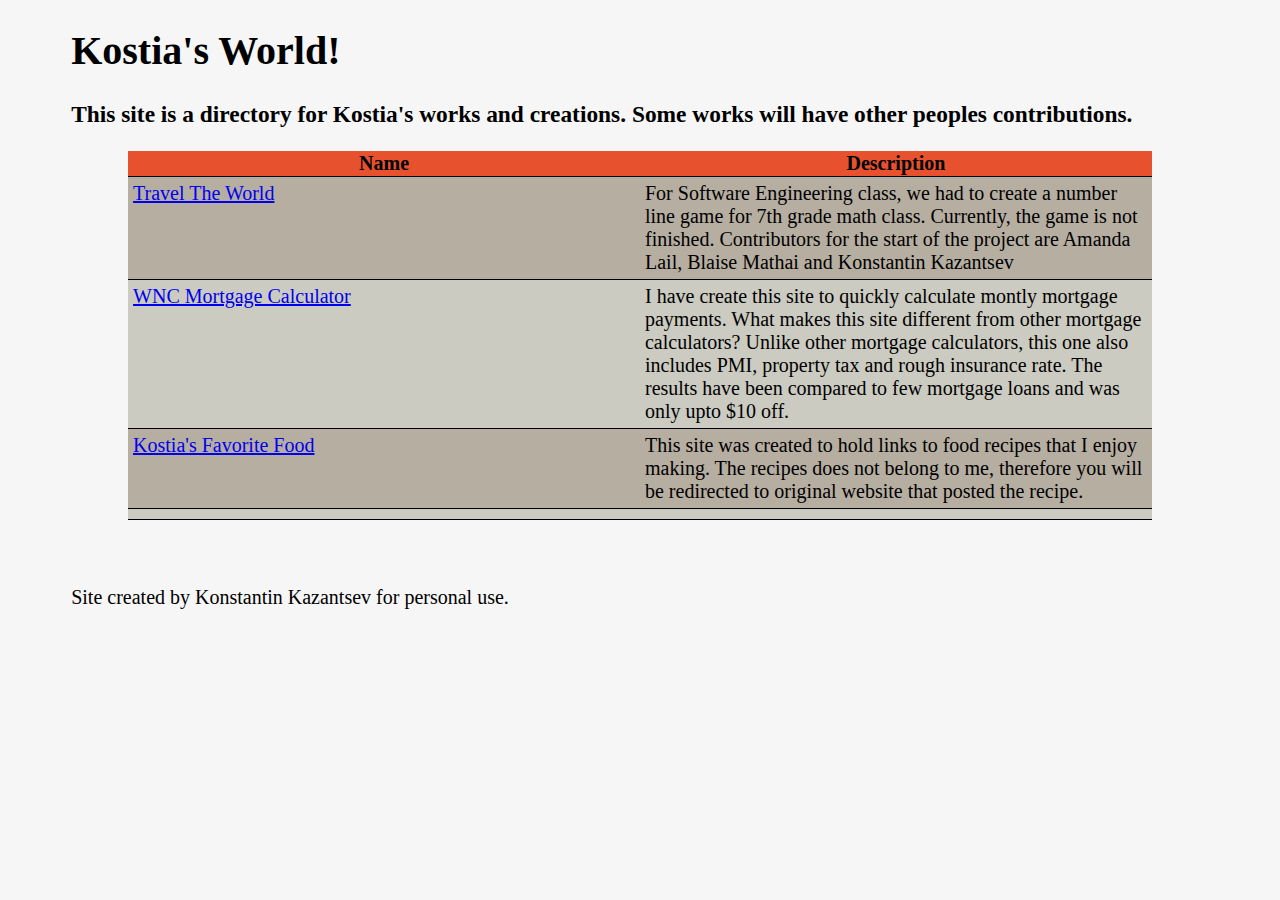
==== index.html @ aabf0085 "added the href to fav food" ====
<!doctype html>
<html>
    <head>
        <title>Kostia's World</title>
        <link rel="stylesheet" href="myCSS.css">
    </head>
    <body>
        
        <header>
            <h1>Kostia's World!</h1>
        </header>
        <div id="content">
            <h3>This site is a directory for Kostia's works and creations. Some works will have other peoples contributions.</h3>

            <table>
                <tr>
                    <th>Name</th>
                    <th>Description</th>
                </tr>
                <tr>
                    <td><a target="_blank" href="http://kkazants.github.io/TravelTheWorld/">Travel The World</a></td>
                    <td>For Software Engineering class, we had to create a number line game for 7th grade math class. Currently, the game is not finished. Contributors for the start of the project are Amanda Lail, Blaise Mathai and Konstantin Kazantsev</td>
                </tr>
                <tr>
                    <td><a target="_blank" href="http://kkazants.github.io/ncmortgagecalc/">WNC Mortgage Calculator</a></td>
                    <td>I have create this site to quickly calculate montly mortgage payments. What makes this site different from other mortgage calculators? Unlike other mortgage calculators, this one also includes PMI, property tax and rough insurance rate. The results have been compared to few mortgage loans and was only upto $10 off.</td>
                </tr>
                <tr>
                    <td><a target-"_blank" href="https://kkazants.github.io/KostiasFavFood/">Kostia's Favorite Food</a></td>
                    <td>This site was created to hold links to food recipes that I enjoy making. The recipes does not belong to me, therefore you will be redirected to original website that posted the recipe.</td>
                </tr>
                <tr>
                    <td><a target-"_blank" href=""></a></td>
                    <td></td>
                </tr>
            </table>
        </div>
        <br><br>
        
        <main>
        </main>
        
        <footer>
        <p>Site created by Konstantin Kazantsev for personal use.</p>
        </footer>
        
    </body>
</html>
---- myCSS.css ----
html {
    background: #F6F6F6;
    font-family: "Lucida Console", serif;
    font-size: 125%;
}

header {
    margin-left: 5%;
    margin-right: 5%;
}

#content {
    margin-left: 5%;
    margin-right: 5%;
}

footer {
    margin-left: 5%;
    margin-right: 5%;
}

table {
    border-collapse: collapse;
    table-layout: fixed;
    width: 90%;
    margin-left: auto;
    margin-right: auto;
}

tr {
    border-bottom: 1px solid #000;
    width: 100%;
}

tr:nth-child(odd) {
    background-color: #CBCBC1;
}

tr:nth-child(even) {
    background-color: #B6AEA1;
}

tr:first-child {
    background-color: #E7512D;
}

td {
    width: 10%;
    vertical-align: text-top;
    border-spacing: 10px;
    padding: 5px;
	word-wrap: break-word;
}

td:nth-child(6) {
    width: 50%;
}
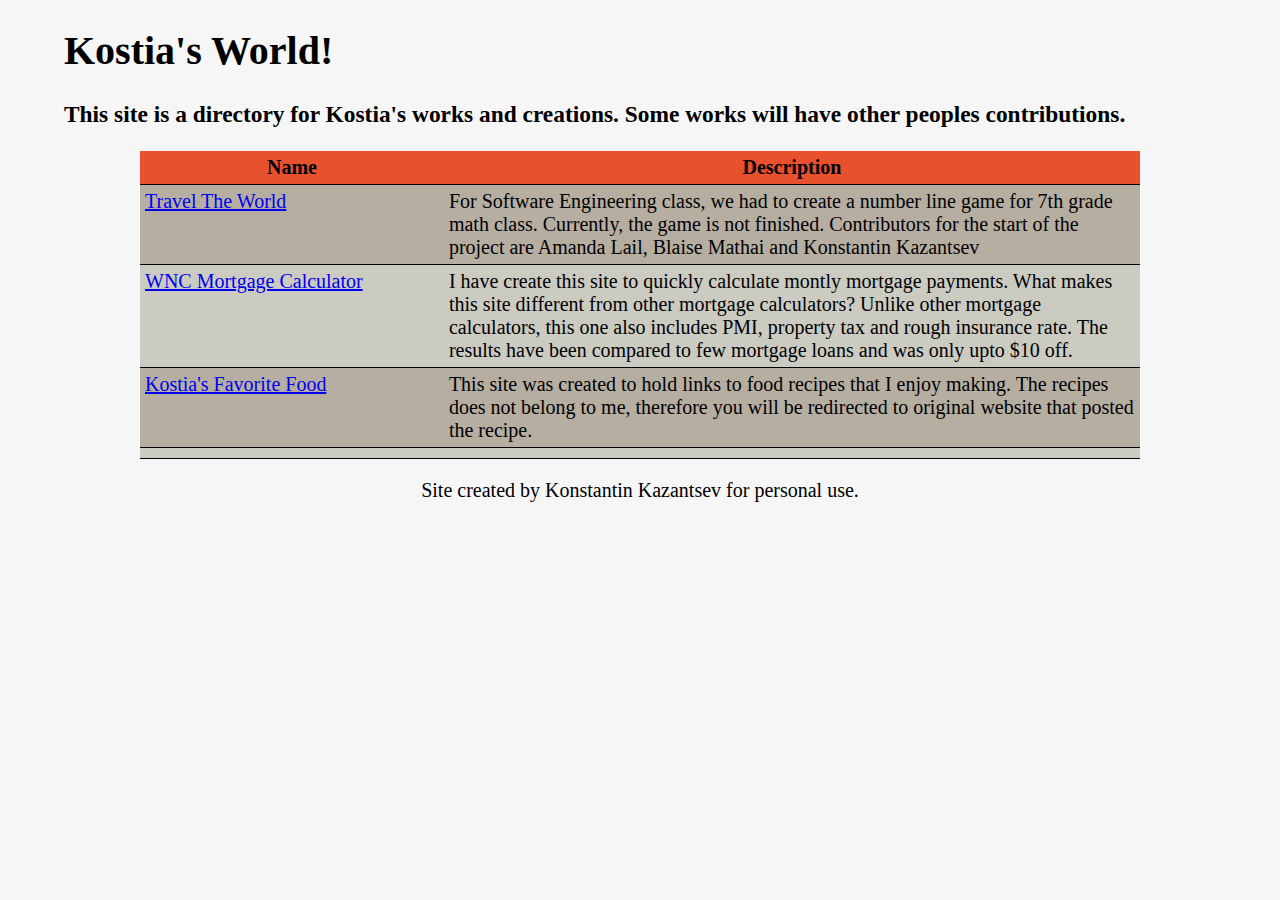
==== commit c2229f14: "adjusted css file and delete unneeded lines in index.html" ====
--- a/index.html
+++ b/index.html
@@ -35,11 +35,7 @@
                 </tr>
             </table>
         </div>
-        <br><br>
-        
-        <main>
-        </main>
-        
+
         <footer>
         <p>Site created by Konstantin Kazantsev for personal use.</p>
         </footer>
--- a/myCSS.css
+++ b/myCSS.css
@@ -4,17 +4,19 @@
     font-size: 125%;
 }
 
-header {
+
+body {
     margin-left: 5%;
     margin-right: 5%;
 }
 
 #content {
-    margin-left: 5%;
-    margin-right: 5%;
+    margin-left: auto;
+    margin-right: auto;
 }
 
 footer {
+    text-align: center;
     margin-left: 5%;
     margin-right: 5%;
 }
@@ -22,7 +24,7 @@
 table {
     border-collapse: collapse;
     table-layout: fixed;
-    width: 90%;
+    width: 1000px;
     margin-left: auto;
     margin-right: auto;
 }
@@ -44,14 +46,17 @@
     background-color: #E7512D;
 }
 
-td {
-    width: 10%;
+th, td {
     vertical-align: text-top;
     border-spacing: 10px;
     padding: 5px;
 	word-wrap: break-word;
 }
 
-td:nth-child(6) {
-    width: 50%;
+th:nth-child(1), td:nth-child(1) {
+    width: 30%;
 }
+
+th:nth-child(2), td:nth-child(2) {
+    width: 70%;
+}
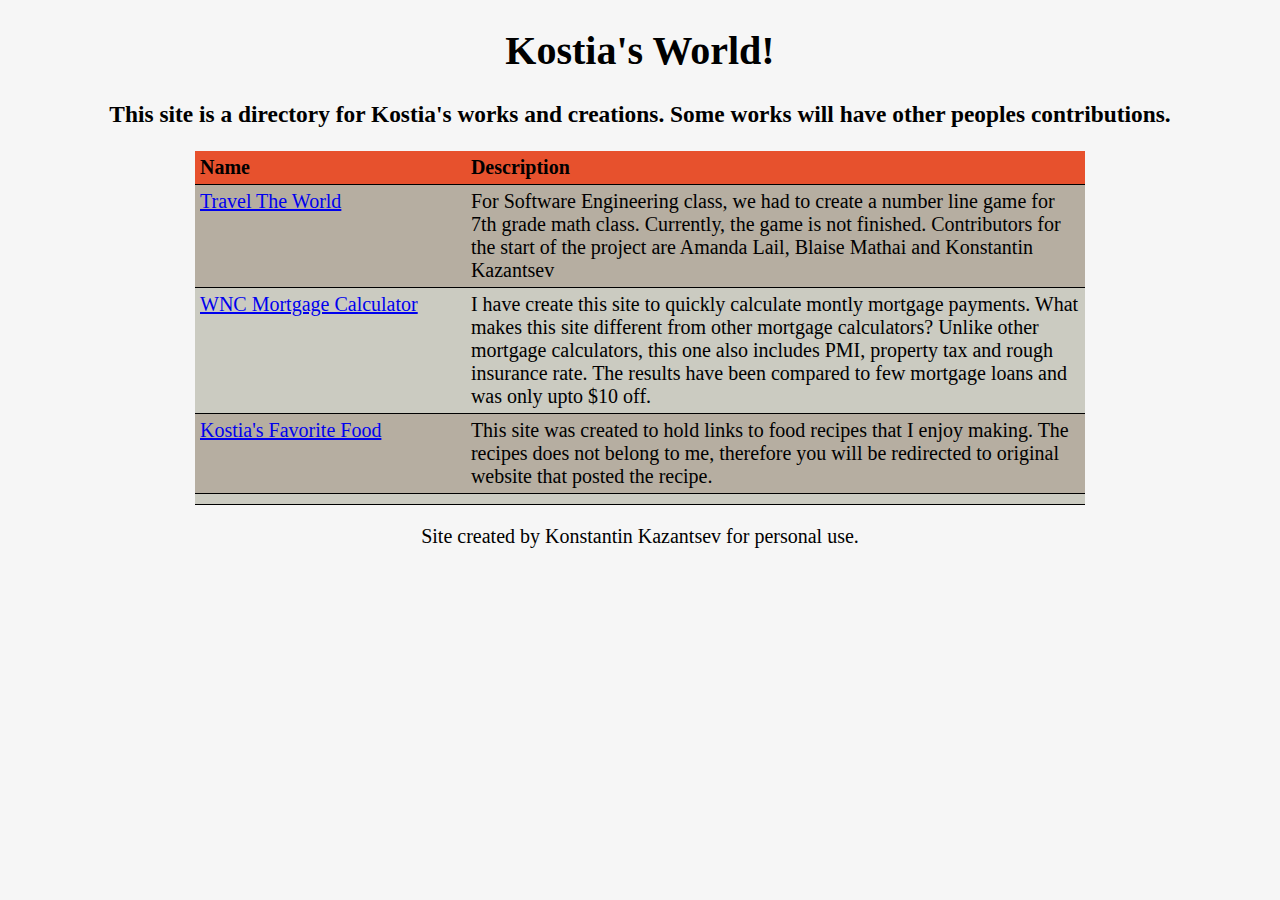
==== commit cdfeeaf8: "fixed last few things" ====
--- a/index.html
+++ b/index.html
@@ -26,7 +26,7 @@
                     <td>I have create this site to quickly calculate montly mortgage payments. What makes this site different from other mortgage calculators? Unlike other mortgage calculators, this one also includes PMI, property tax and rough insurance rate. The results have been compared to few mortgage loans and was only upto $10 off.</td>
                 </tr>
                 <tr>
-                    <td><a target-"_blank" href="https://kkazants.github.io/KostiasFavFood/">Kostia's Favorite Food</a></td>
+                    <td><a target="_blank" href="https://kkazants.github.io/KostiasFavFood/">Kostia's Favorite Food</a></td>
                     <td>This site was created to hold links to food recipes that I enjoy making. The recipes does not belong to me, therefore you will be redirected to original website that posted the recipe.</td>
                 </tr>
                 <tr>
--- a/myCSS.css
+++ b/myCSS.css
@@ -6,6 +6,7 @@
 
 
 body {
+    text-align: center;
     margin-left: 5%;
     margin-right: 5%;
 }
@@ -22,9 +23,10 @@
 }
 
 table {
+    text-align: left;
     border-collapse: collapse;
     table-layout: fixed;
-    width: 1000px;
+    width: 890px;
     margin-left: auto;
     margin-right: auto;
 }
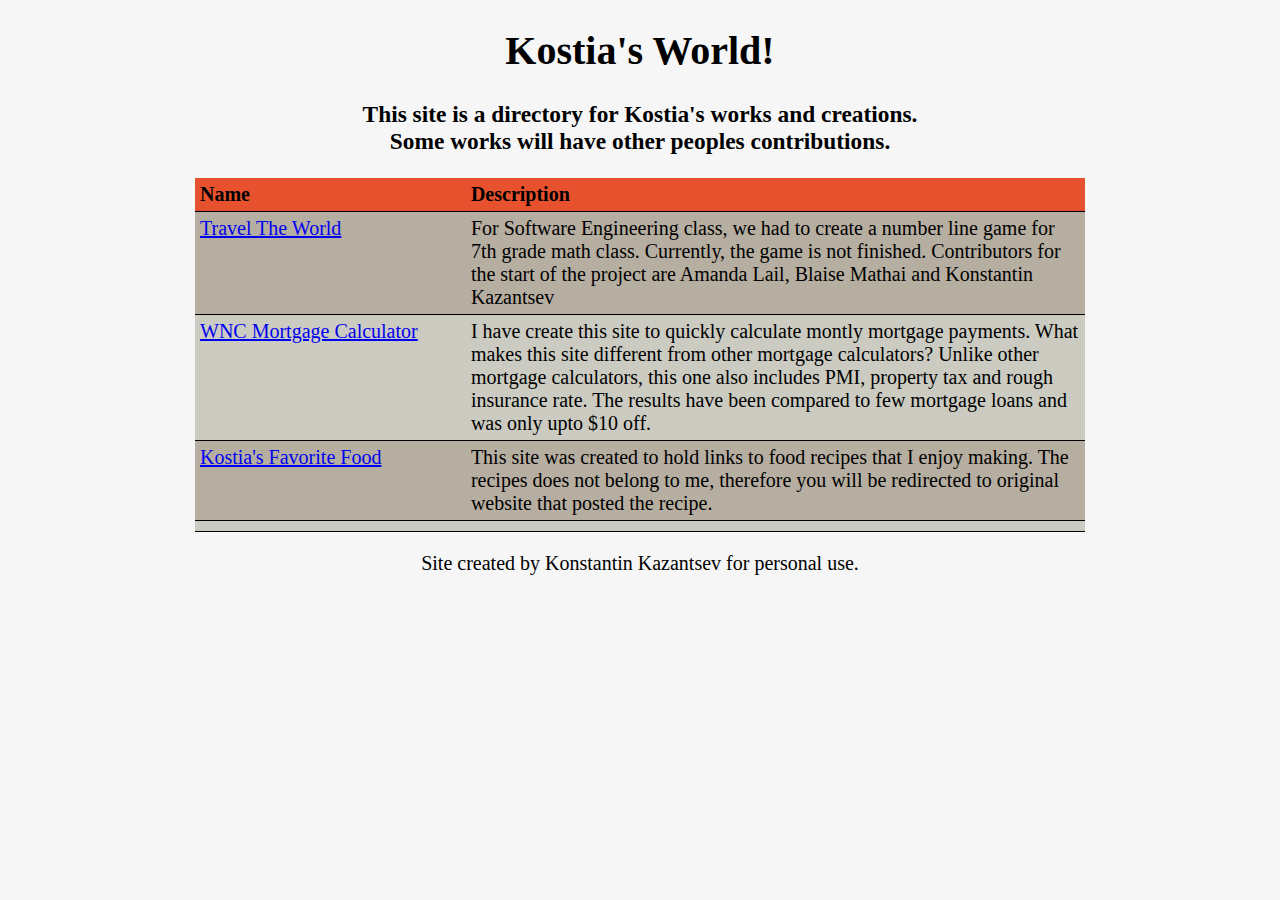
==== commit c1012dda: "new line" ====
--- a/index.html
+++ b/index.html
@@ -10,7 +10,7 @@
             <h1>Kostia's World!</h1>
         </header>
         <div id="content">
-            <h3>This site is a directory for Kostia's works and creations. Some works will have other peoples contributions.</h3>
+            <h3>This site is a directory for Kostia's works and creations.</br> Some works will have other peoples contributions.</h3>
 
             <table>
                 <tr>
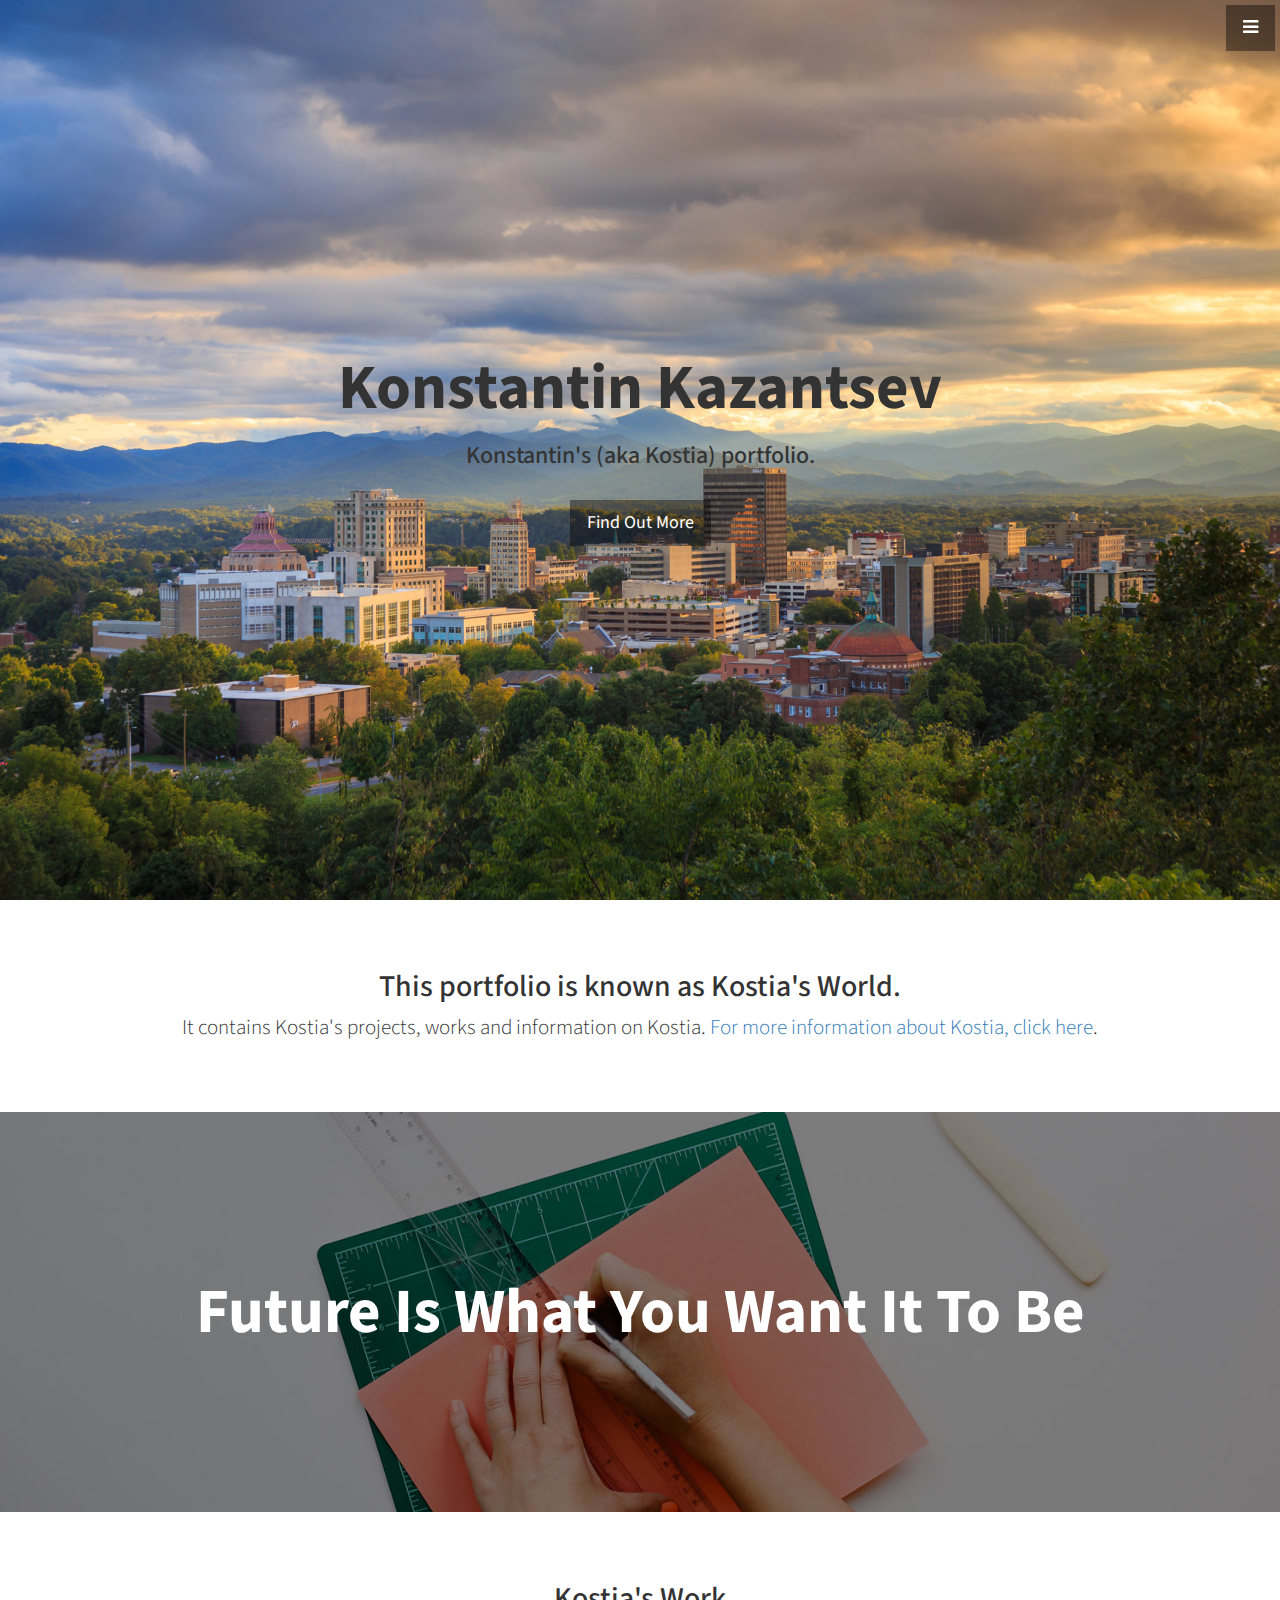
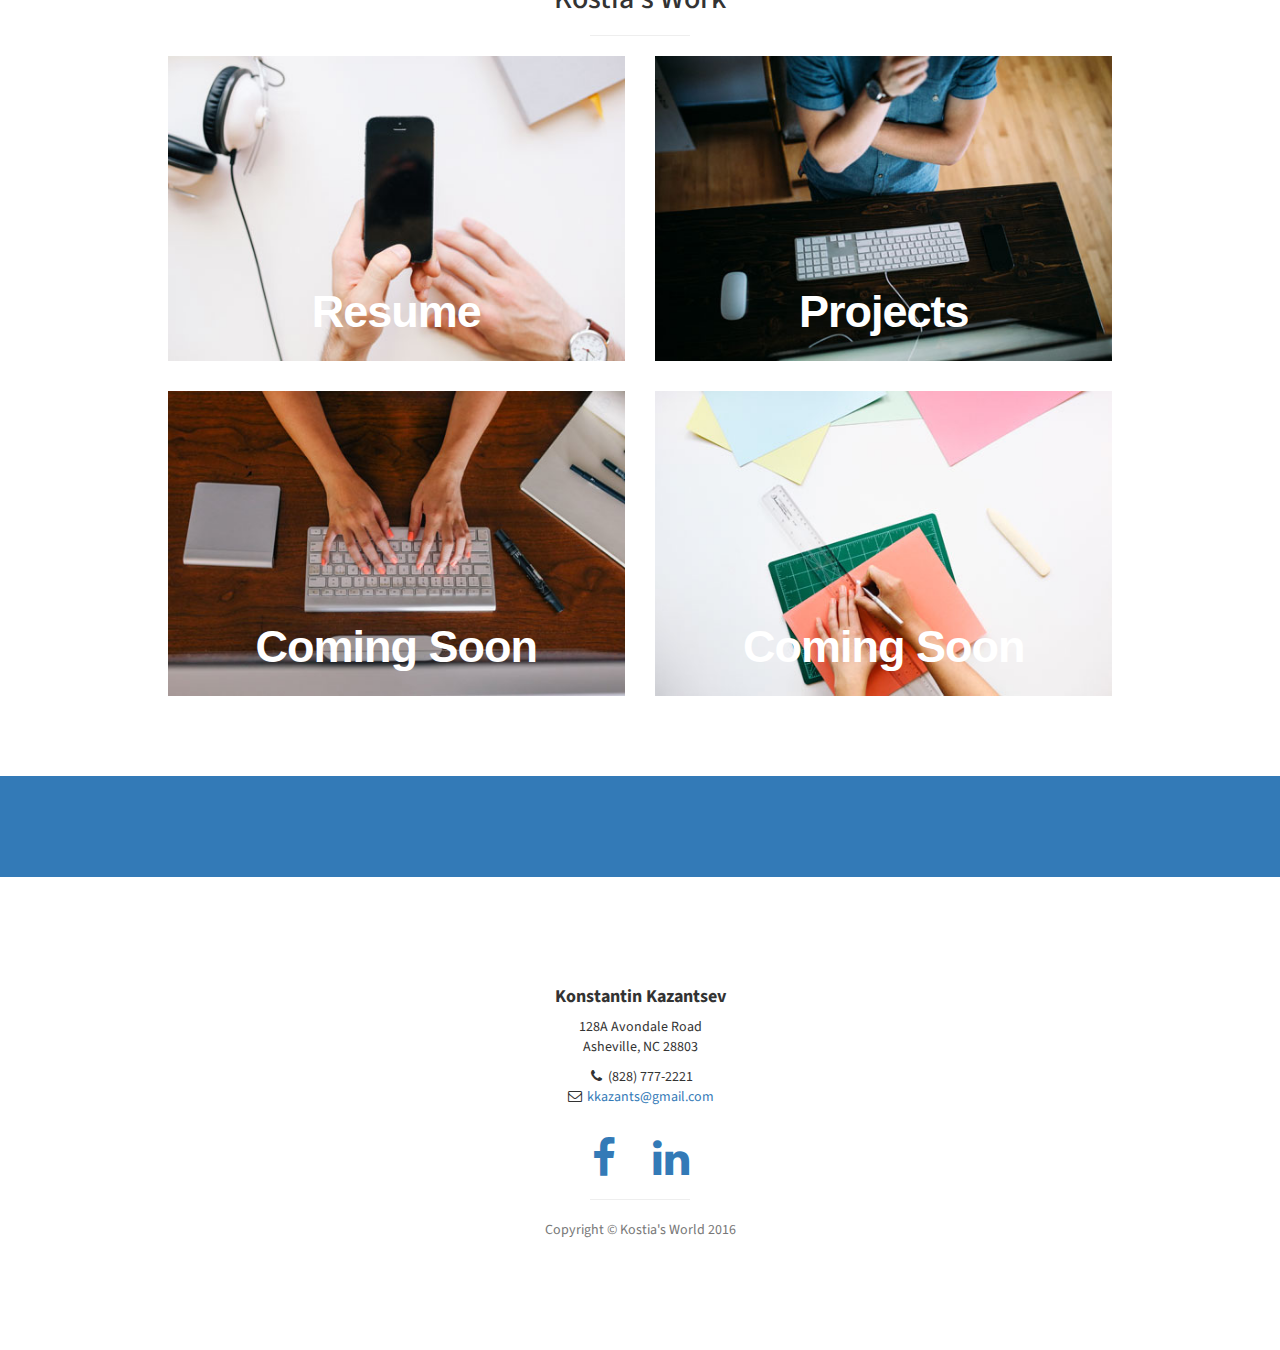
==== commit e7a68e7a: "new design" ====
--- a/index.html
+++ b/index.html
@@ -1,44 +1,382 @@
-<!doctype html>
-<html>
-    <head>
-        <title>Kostia's World</title>
-        <link rel="stylesheet" href="myCSS.css">
-    </head>
-    <body>
-        
-        <header>
-            <h1>Kostia's World!</h1>
-        </header>
-        <div id="content">
-            <h3>This site is a directory for Kostia's works and creations.</br> Some works will have other peoples contributions.</h3>
-
-            <table>
-                <tr>
-                    <th>Name</th>
-                    <th>Description</th>
-                </tr>
-                <tr>
-                    <td><a target="_blank" href="http://kkazants.github.io/TravelTheWorld/">Travel The World</a></td>
-                    <td>For Software Engineering class, we had to create a number line game for 7th grade math class. Currently, the game is not finished. Contributors for the start of the project are Amanda Lail, Blaise Mathai and Konstantin Kazantsev</td>
-                </tr>
-                <tr>
-                    <td><a target="_blank" href="http://kkazants.github.io/ncmortgagecalc/">WNC Mortgage Calculator</a></td>
-                    <td>I have create this site to quickly calculate montly mortgage payments. What makes this site different from other mortgage calculators? Unlike other mortgage calculators, this one also includes PMI, property tax and rough insurance rate. The results have been compared to few mortgage loans and was only upto $10 off.</td>
-                </tr>
-                <tr>
-                    <td><a target="_blank" href="https://kkazants.github.io/KostiasFavFood/">Kostia's Favorite Food</a></td>
-                    <td>This site was created to hold links to food recipes that I enjoy making. The recipes does not belong to me, therefore you will be redirected to original website that posted the recipe.</td>
-                </tr>
-                <tr>
-                    <td><a target-"_blank" href=""></a></td>
-                    <td></td>
-                </tr>
-            </table>
-        </div>
-
-        <footer>
-        <p>Site created by Konstantin Kazantsev for personal use.</p>
-        </footer>
-        
-    </body>
-</html>+<!DOCTYPE html>
+
+<!-- Starter code for home page got from: http://startbootstrap.com/template-overviews/stylish-portfolio/ 
+Code for Portfolio list recived from: http://startbootstrap.com/template-overviews/1-col-portfolio/ -->
+
+<html lang="en">
+
+<head>
+
+    <meta charset="utf-8">
+    <meta http-equiv="X-UA-Compatible" content="IE=edge">
+    <meta name="viewport" content="width=device-width, initial-scale=1">
+    <meta name="description" content="">
+    <meta name="author" content="">
+
+    <title>Kostia's World</title>
+
+    <!-- Bootstrap Core CSS -->
+    <link href="css/bootstrap.min.css" rel="stylesheet">
+
+    <!-- Custom CSS -->
+    <link href="css/stylish-portfolio.css" rel="stylesheet">
+
+    <!-- Custom Fonts -->
+    <link href="font-awesome/css/font-awesome.min.css" rel="stylesheet" type="text/css">
+    <link href="http://fonts.googleapis.com/css?family=Source+Sans+Pro:300,400,700,300italic,400italic,700italic" rel="stylesheet" type="text/css">
+
+    <!-- HTML5 Shim and Respond.js IE8 support of HTML5 elements and media queries -->
+    <!-- WARNING: Respond.js doesn't work if you view the page via file:// -->
+    <!--[if lt IE 9]>
+        <script src="https://oss.maxcdn.com/libs/html5shiv/3.7.0/html5shiv.js"></script>
+        <script src="https://oss.maxcdn.com/libs/respond.js/1.4.2/respond.min.js"></script>
+    <![endif]-->
+
+</head>
+
+<body>
+
+    <!-- Navigation -->
+    <a id="menu-toggle" href="#" class="btn btn-dark btn-lg toggle"><i class="fa fa-bars"></i></a>
+    <nav id="sidebar-wrapper">
+        <ul class="sidebar-nav">
+            <a id="menu-close" href="#" class="btn btn-light btn-lg pull-right toggle"><i class="fa fa-times"></i></a>
+            <li class="sidebar-brand">
+                <a href="#top" onclick=$ ( "#menu-close").click();>Start Bootstrap</a>
+            </li>
+            <li>
+                <a href="#top" onclick=$ ( "#menu-close").click();>Home</a>
+            </li>
+            <li>
+                <a href="#about" onclick=$ ( "#menu-close").click();>About</a>
+            </li>
+			<!-- Commented out services
+            <li>
+                <a href="#services" onclick=$ ( "#menu-close").click();>Services</a>
+            </li>
+			-->
+            <li>
+                <a href="#portfolio" onclick=$ ( "#menu-close").click();>Portfolio</a>
+            </li>
+            <li>
+                <a href="#contact" onclick=$ ( "#menu-close").click();>Contact</a>
+            </li>
+        </ul>
+    </nav>
+
+    <!-- Header -->
+    <header id="top" class="header">
+        <div class="text-vertical-center">
+            <h1>Konstantin Kazantsev</h1>
+            <h3>Konstantin's (aka Kostia) portfolio.</h3>
+            <br>
+            <a href="#about" class="btn btn-dark btn-lg">Find Out More</a>
+        </div>
+    </header>
+
+    <!-- About -->
+    <section id="about" class="about">
+        <div class="container">
+            <div class="row">
+                <div class="col-lg-12 text-center">
+                    <h2>This portfolio is known as Kostia's World.</h2>
+                    <p class="lead">It contains Kostia's projects, works and information on Kostia. <a target="_blank" href="">For more information about Kostia, click here</a>. <!--It features some wonderful photography courtesy of <a target="_blank" href="http://join.deathtothestockphoto.com/">Death to the Stock Photo</a>.--></p>
+                </div>
+            </div>
+            <!-- /.row -->
+        </div>
+        <!-- /.container -->
+    </section>
+
+    <!-- Services -->
+    <!-- The circle icons use Font Awesome's stacked icon classes. For more information, visit http://fontawesome.io/examples/ -->
+	<!--
+    <section id="services" class="services bg-primary">
+        <div class="container">
+            <div class="row text-center">
+                <div class="col-lg-10 col-lg-offset-1">
+                    <h2>Our Services</h2>
+                    <hr class="small">
+                    <div class="row">
+                        <div class="col-md-3 col-sm-6">
+                            <div class="service-item">
+                                <span class="fa-stack fa-4x">
+                                <i class="fa fa-circle fa-stack-2x"></i>
+                                <i class="fa fa-cloud fa-stack-1x text-primary"></i>
+                            </span>
+                                <h4>
+                                    <strong>Service Name</strong>
+                                </h4>
+                                <p>Lorem ipsum dolor sit amet, consectetur adipisicing elit.</p>
+                                <a href="#" class="btn btn-light">Learn More</a>
+                            </div>
+                        </div>
+                        <div class="col-md-3 col-sm-6">
+                            <div class="service-item">
+                                <span class="fa-stack fa-4x">
+                                <i class="fa fa-circle fa-stack-2x"></i>
+                                <i class="fa fa-compass fa-stack-1x text-primary"></i>
+                            </span>
+                                <h4>
+                                    <strong>Service Name</strong>
+                                </h4>
+                                <p>Lorem ipsum dolor sit amet, consectetur adipisicing elit.</p>
+                                <a href="#" class="btn btn-light">Learn More</a>
+                            </div>
+                        </div>
+                        <div class="col-md-3 col-sm-6">
+                            <div class="service-item">
+                                <span class="fa-stack fa-4x">
+                                <i class="fa fa-circle fa-stack-2x"></i>
+                                <i class="fa fa-flask fa-stack-1x text-primary"></i>
+                            </span>
+                                <h4>
+                                    <strong>Service Name</strong>
+                                </h4>
+                                <p>Lorem ipsum dolor sit amet, consectetur adipisicing elit.</p>
+                                <a href="#" class="btn btn-light">Learn More</a>
+                            </div>
+                        </div>
+                        <div class="col-md-3 col-sm-6">
+                            <div class="service-item">
+                                <span class="fa-stack fa-4x">
+                                <i class="fa fa-circle fa-stack-2x"></i>
+                                <i class="fa fa-shield fa-stack-1x text-primary"></i>
+                            </span>
+                                <h4>
+                                    <strong>Service Name</strong>
+                                </h4>
+                                <p>Lorem ipsum dolor sit amet, consectetur adipisicing elit.</p>
+                                <a href="#" class="btn btn-light">Learn More</a>
+                            </div>
+                        </div>
+                    </div>
+					-->
+                    <!-- /.row (nested) -->
+                <!--uncomment </div>  -->
+                <!-- /.col-lg-10 -->
+            <!--uncomment </div> -->
+            <!-- /.row -->
+        <!--uncomment </div> -->
+        <!-- /.container -->
+    <!--uncomment </section> -->
+	<!-- Make sure to uncomment all closing divs. if going to use Services  -->
+	
+
+    <!-- Callout -->
+    <aside class="callout">
+        <div class="text-vertical-center">
+            <h1>Future Is What You Want It To Be</h1>
+        </div>
+    </aside>
+
+    <!-- Portfolio -->
+    <section id="portfolio" class="portfolio">
+        <div class="container">
+            <div class="row">
+                <div class="col-lg-10 col-lg-offset-1 text-center">
+                    <h2>Kostia's Work</h2>
+                    <hr class="small">
+                    <div class="row">
+                        <div class="col-md-6">
+                            <div class="portfolio-item">
+                                <a href="resume.html">
+                                	<div class="image">
+										<img class="img-portfolio img-responsive" src="img/portfolio-1.jpg">
+										<h1 id="imgtxt">Resume</h1>
+									</div>
+                                </a>
+                            </div>
+                        </div>
+                        <div class="col-md-6">
+                            <div class="portfolio-item">
+                                <a href="projects/projects.html">
+									<div class="image">
+										<img class="img-portfolio img-responsive" src="img/portfolio-2.jpg">
+										<h1 id="imgtxt">Projects</h1>
+									</div>
+                                </a>
+                            </div>
+                        </div>
+                        <div class="col-md-6">
+                            <div class="portfolio-item">
+                                <a href="#">
+									<div class="image">
+										<img class="img-portfolio img-responsive" src="img/portfolio-3.jpg">
+										<h1 id="imgtxt">Coming Soon</h1>
+									</div>
+                                </a>
+                            </div>
+                        </div>
+                        <div class="col-md-6">
+                            <div class="portfolio-item">
+                                <a href="#">
+									<div class="image">
+										<img class="img-portfolio img-responsive" src="img/portfolio-4.jpg">
+										<h1 id="imgtxt">Coming Soon</h1>
+									</div>
+                                </a>
+                            </div>
+                        </div>
+                    </div>
+                    <!-- /.row (nested) -->
+					<!--
+                    <a href="#" class="btn btn-dark">View More Items</a>
+					-->
+                </div>
+                <!-- /.col-lg-10 -->
+            </div>
+            <!-- /.row -->
+        </div>
+        <!-- /.container -->
+    </section>
+
+    <!-- Call to Action -->
+    <aside class="call-to-action bg-primary">
+        <div class="container">
+            <div class="row">
+                <div class="col-lg-12 text-center">
+				<!--
+                    <h3>The buttons below are impossible to resist.</h3>
+                    <a href="#" class="btn btn-lg btn-light">Click Me!</a>
+                    <a href="#" class="btn btn-lg btn-dark">Look at Me!</a>
+					-->
+                </div>
+            </div>
+        </div>
+    </aside>
+
+    <!-- Map -->
+	<!--
+    <section id="contact" class="map">
+        <iframe width="100%" height="100%" frameborder="0" scrolling="no" marginheight="0" marginwidth="0" src="https://maps.google.com/maps?f=q&amp;source=s_q&amp;hl=en&amp;geocode=&amp;q=Twitter,+Inc.,+Market+Street,+San+Francisco,+CA&amp;aq=0&amp;oq=twitter&amp;sll=28.659344,-81.187888&amp;sspn=0.128789,0.264187&amp;ie=UTF8&amp;hq=Twitter,+Inc.,+Market+Street,+San+Francisco,+CA&amp;t=m&amp;z=15&amp;iwloc=A&amp;output=embed"></iframe>
+        <br />
+        <small>
+            <a href="https://maps.google.com/maps?f=q&amp;source=embed&amp;hl=en&amp;geocode=&amp;q=Twitter,+Inc.,+Market+Street,+San+Francisco,+CA&amp;aq=0&amp;oq=twitter&amp;sll=28.659344,-81.187888&amp;sspn=0.128789,0.264187&amp;ie=UTF8&amp;hq=Twitter,+Inc.,+Market+Street,+San+Francisco,+CA&amp;t=m&amp;z=15&amp;iwloc=A"></a>
+        </small>
+        </iframe>
+    </section>
+	-->
+
+    <!-- Footer -->
+    <footer id="contact">
+        <div class="container">
+            <div class="row">
+                <div class="col-lg-10 col-lg-offset-1 text-center">
+                    <h4><strong>Konstantin Kazantsev</strong>
+                    </h4>
+                    <p>128A Avondale Road
+                        <br>Asheville, NC 28803</p>
+                    <ul class="list-unstyled">
+                        <li><i class="fa fa-phone fa-fw"></i> (828) 777-2221</li>
+                        <li><i class="fa fa-envelope-o fa-fw"></i> <a href="mailto:kkazants@gmail.com">kkazants@gmail.com</a>
+                        </li>
+                    </ul>
+                    <br>
+                    <ul class="list-inline">
+                        <li>
+                            <a target="_blank" href="http://facebook.com/konstantin.kaz"><i class="fa fa-facebook fa-fw fa-3x"></i></a>
+                        </li>
+						<li>
+							<a target="_blank" href="https://www.linkedin.com/in/konstantinkazantsev"><i class="fa fa-linkedin fa-fw fa-3x"></i></a>
+						</li>
+						<!--
+                        <li>
+                            <a href="#"><i class="fa fa-twitter fa-fw fa-3x"></i></a>
+                        </li>
+                        <li>
+                            <a href="#"><i class="fa fa-dribbble fa-fw fa-3x"></i></a>
+                        </li>
+						-->
+                    </ul>
+                    <hr class="small">
+                    <p class="text-muted">Copyright &copy; Kostia's World 2016</p>
+                </div>
+            </div>
+        </div>
+        <a id="to-top" href="#top" class="btn btn-dark btn-lg"><i class="fa fa-chevron-up fa-fw fa-1x"></i></a>
+    </footer>
+
+    <!-- jQuery -->
+    <script src="js/jquery.js"></script>
+
+    <!-- Bootstrap Core JavaScript -->
+    <script src="js/bootstrap.min.js"></script>
+
+    <!-- Custom Theme JavaScript -->
+    <script>
+    // Closes the sidebar menu
+    $("#menu-close").click(function(e) {
+        e.preventDefault();
+        $("#sidebar-wrapper").toggleClass("active");
+    });
+    // Opens the sidebar menu
+    $("#menu-toggle").click(function(e) {
+        e.preventDefault();
+        $("#sidebar-wrapper").toggleClass("active");
+    });
+    // Scrolls to the selected menu item on the page
+    $(function() {
+        $('a[href*=#]:not([href=#])').click(function() {
+            if (location.pathname.replace(/^\//, '') == this.pathname.replace(/^\//, '') || location.hostname == this.hostname) {
+                var target = $(this.hash);
+                target = target.length ? target : $('[name=' + this.hash.slice(1) + ']');
+                if (target.length) {
+                    $('html,body').animate({
+                        scrollTop: target.offset().top
+                    }, 1000);
+                    return false;
+                }
+            }
+        });
+    });
+    //#to-top button appears after scrolling
+    var fixed = false;
+    $(document).scroll(function() {
+        if ($(this).scrollTop() > 250) {
+            if (!fixed) {
+                fixed = true;
+                // $('#to-top').css({position:'fixed', display:'block'});
+                $('#to-top').show("slow", function() {
+                    $('#to-top').css({
+                        position: 'fixed',
+                        display: 'block'
+                    });
+                });
+            }
+        } else {
+            if (fixed) {
+                fixed = false;
+                $('#to-top').hide("slow", function() {
+                    $('#to-top').css({
+                        display: 'none'
+                    });
+                });
+            }
+        }
+    });
+    // Disable Google Maps scrolling
+    // See http://stackoverflow.com/a/25904582/1607849
+    // Disable scroll zooming and bind back the click event
+    var onMapMouseleaveHandler = function(event) {
+        var that = $(this);
+        that.on('click', onMapClickHandler);
+        that.off('mouseleave', onMapMouseleaveHandler);
+        that.find('iframe').css("pointer-events", "none");
+    }
+    var onMapClickHandler = function(event) {
+            var that = $(this);
+            // Disable the click handler until the user leaves the map area
+            that.off('click', onMapClickHandler);
+            // Enable scrolling zoom
+            that.find('iframe').css("pointer-events", "auto");
+            // Handle the mouse leave event
+            that.on('mouseleave', onMapMouseleaveHandler);
+        }
+        // Enable map zooming with mouse scroll when the user clicks the map
+    $('.map').on('click', onMapClickHandler);
+    </script>
+
+</body>
+
+</html>
--- a/css/stylish-portfolio.css
+++ b/css/stylish-portfolio.css
@@ -0,0 +1,273 @@
+/*!
+ * Start Bootstrap - Stylish Portfolio (http://startbootstrap.com/)
+ * Copyright 2013-2016 Start Bootstrap
+ * Licensed under MIT (https://github.com/BlackrockDigital/startbootstrap/blob/gh-pages/LICENSE)
+ */
+
+/* Global Styles */
+
+html,
+body {
+    width: 100%;
+    height: 100%;
+}
+
+body {
+    font-family: "Source Sans Pro","Helvetica Neue",Helvetica,Arial,sans-serif;
+}
+
+.text-vertical-center {
+    display: table-cell;
+    text-align: center;
+    vertical-align: middle;
+}
+
+.text-vertical-center h1 {
+    margin: 0;
+    padding: 0;
+    font-size: 4.5em;
+    font-weight: 700;
+}
+
+/* Custom Button Styles */
+
+.btn-dark {
+    border-radius: 0;
+    color: #fff;
+    background-color: rgba(0,0,0,0.4);
+}
+
+.btn-dark:hover,
+.btn-dark:focus,
+.btn-dark:active {
+    color: #fff;
+    background-color: rgba(0,0,0,0.7);
+}
+
+.btn-light {
+    border-radius: 0;
+    color: #333;
+    background-color: rgb(255,255,255);
+}
+
+.btn-light:hover,
+.btn-light:focus,
+.btn-light:active {
+    color: #333;
+    background-color: rgba(255,255,255,0.8);
+}
+
+/* Custom Horizontal Rule */
+
+hr.small {
+    max-width: 100px;
+}
+
+/* Side Menu */
+
+#sidebar-wrapper {
+    z-index: 1000;
+    position: fixed;
+    right: 0;
+    width: 250px;
+    height: 100%;
+    transform: translateX(250px);
+    overflow-y: auto;
+    background: #222;
+    -webkit-transition: all 0.4s ease 0s;
+    -moz-transition: all 0.4s ease 0s;
+    -ms-transition: all 0.4s ease 0s;
+    -o-transition: all 0.4s ease 0s;
+    transition: all 0.4s ease 0s;
+}
+
+.sidebar-nav {
+    position: absolute;
+    top: 0;
+    width: 250px;
+    margin: 0;
+    padding: 0;
+    list-style: none;
+}
+
+.sidebar-nav li {
+    text-indent: 20px;
+    line-height: 40px;
+}
+
+.sidebar-nav li a {
+    display: block;
+    text-decoration: none;
+    color: #999;
+}
+
+.sidebar-nav li a:hover {
+    text-decoration: none;
+    color: #fff;
+    background: rgba(255,255,255,0.2);
+}
+
+.sidebar-nav li a:active,
+.sidebar-nav li a:focus {
+    text-decoration: none;
+}
+
+.sidebar-nav > .sidebar-brand {
+    height: 55px;
+    font-size: 18px;
+    line-height: 55px;
+}
+
+.sidebar-nav > .sidebar-brand a {
+    color: #999;
+}
+
+.sidebar-nav > .sidebar-brand a:hover {
+    color: #fff;
+    background: none;
+}
+
+#menu-toggle {
+    z-index: 1;
+    position: fixed;
+    top: 0;
+    right: 0;
+}
+
+#sidebar-wrapper.active {
+    right: 250px;
+    width: 250px;
+    -webkit-transition: all 0.4s ease 0s;
+    -moz-transition: all 0.4s ease 0s;
+    -ms-transition: all 0.4s ease 0s;
+    -o-transition: all 0.4s ease 0s;
+    transition: all 0.4s ease 0s;
+}
+
+.toggle {
+    margin: 5px 5px 0 0;
+}
+
+/* Header */
+
+.header {
+    display: table;
+    position: relative;
+    width: 100%;
+    height: 100%;
+    background: url(../img/ash2.jpg) no-repeat center center scroll;
+    -webkit-background-size: cover;
+    -moz-background-size: cover;
+    background-size: cover;
+    -o-background-size: cover;
+}
+
+/* About */
+
+.about {
+    padding: 50px 0;
+}
+
+/* Services */
+
+.services {
+    padding: 50px 0;
+}
+
+.service-item {
+    margin-bottom: 30px;
+}
+
+/* Callout */
+
+.callout {
+    display: table;
+    width: 100%;
+    height: 400px;
+    color: #fff;
+    background: url(../img/callout.jpg) no-repeat center center scroll;
+    -webkit-background-size: cover;
+    -moz-background-size: cover;
+    background-size: cover;
+    -o-background-size: cover;
+}
+
+/* Portfolio */
+
+.portfolio {
+    padding: 50px 0;
+}
+
+.portfolio-item {
+    margin-bottom: 30px;
+}
+
+.img-portfolio {
+    margin: 0 auto;
+}
+
+.img-portfolio:hover {
+    opacity: 0.8;
+}
+
+.image {
+	position: relative;
+	with: 100%; /* for IE 6 */
+}
+
+#imgtxt {
+	position: absolute;
+	top: 200px;
+	left: 0;
+	width: 100%;
+	color: white;
+	font: bold 45px Helvetica, Sans-Serif;
+	letter-spacing: -1px;
+	padding: 10px;
+}
+
+/* Call to Action */
+
+.call-to-action {
+    padding: 50px 0;
+}
+
+.call-to-action .btn {
+    margin: 10px;
+}
+
+/* Map */
+
+.map {
+    height: 500px;
+}
+
+@media(max-width:768px) {
+    .map {
+        height: 75%;
+    }
+}
+
+.map iframe {
+    pointer-events: none;
+}
+
+/* Footer */
+
+footer {
+    padding: 100px 0;
+}
+
+#to-top {
+  display: none;
+  position: fixed;
+  bottom: 5px;
+  right: 5px;
+}
+
+/* Resume */
+.home {
+	text-align: right;
+	padding: 5px;
+	padding-right: 15px;
+}
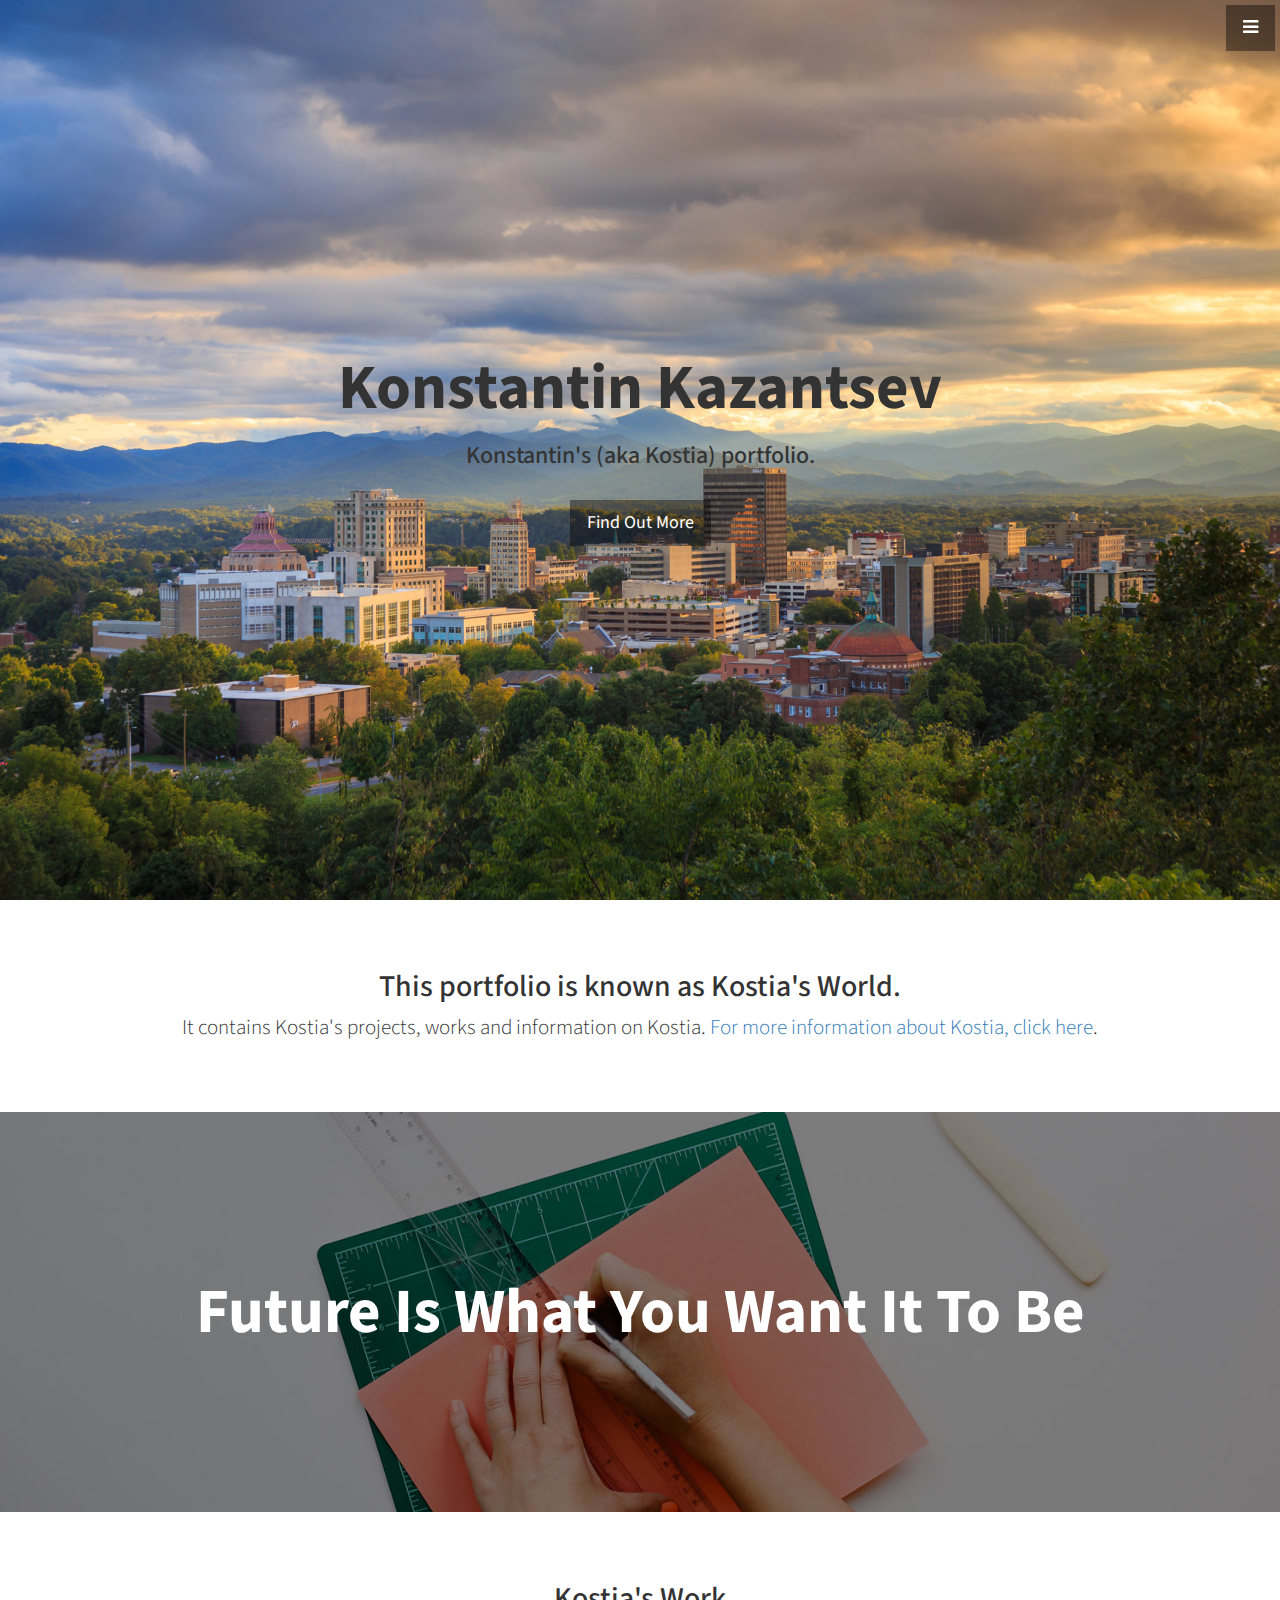
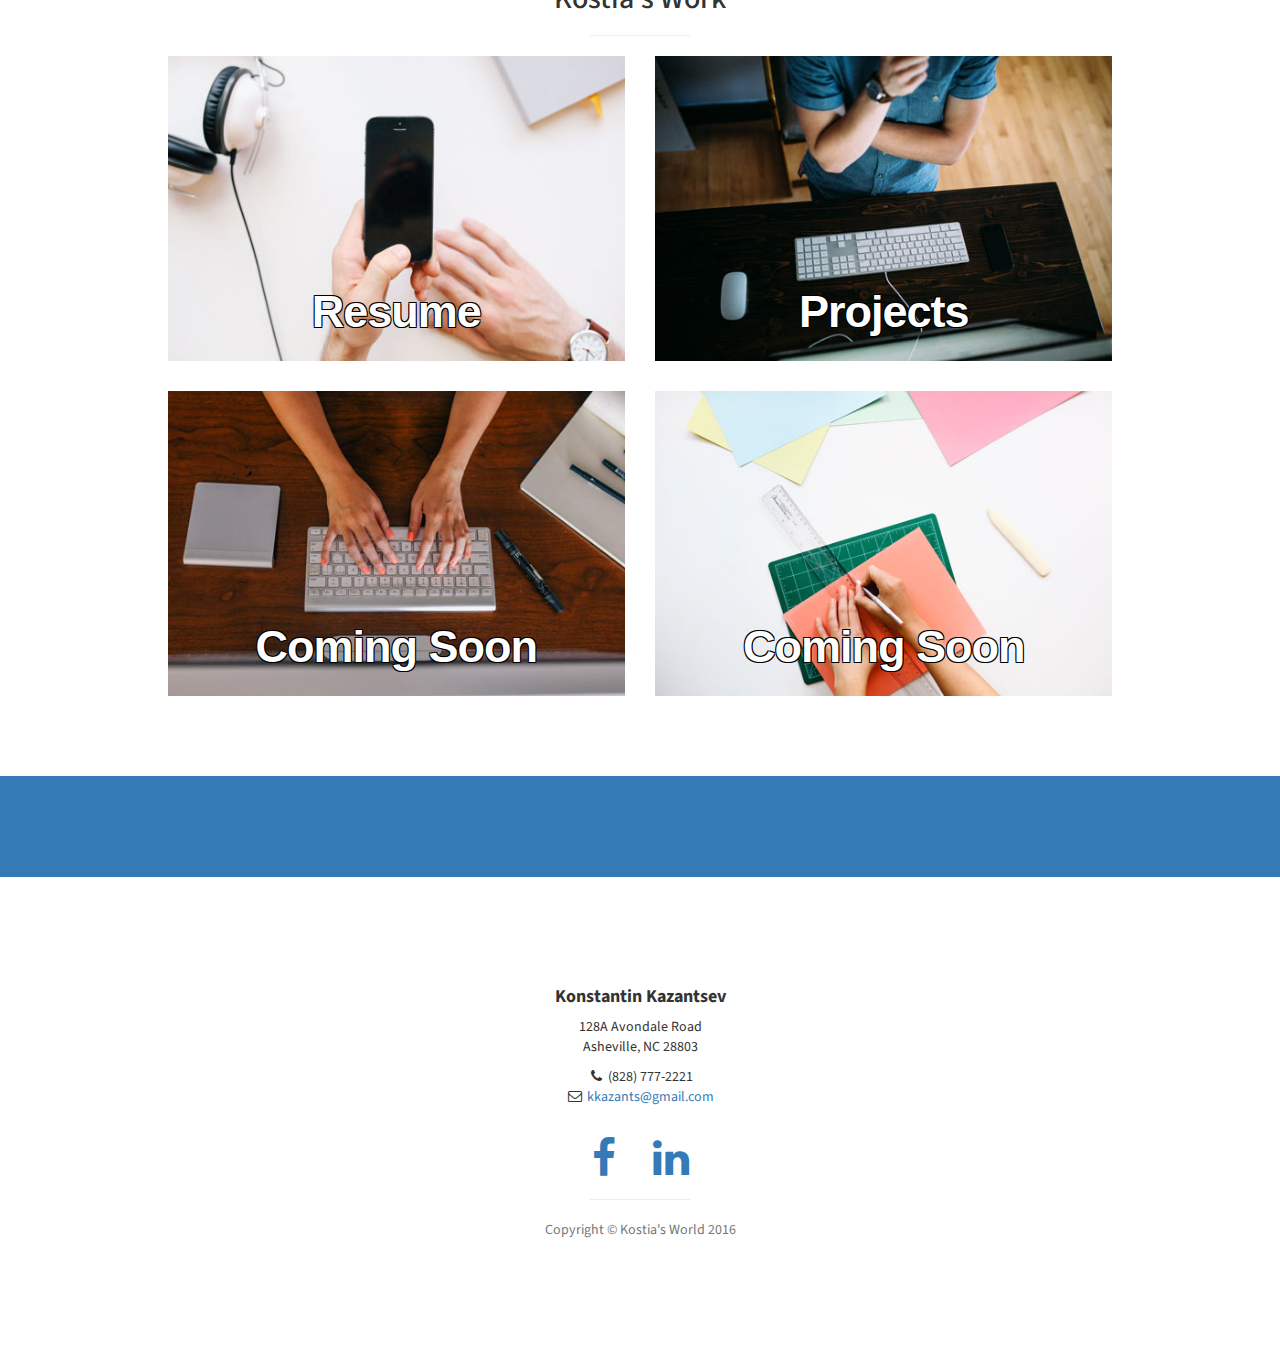
==== commit fe71663f: "view full pdf" ====
--- a/index.html
+++ b/index.html
@@ -180,7 +180,7 @@
                     <div class="row">
                         <div class="col-md-6">
                             <div class="portfolio-item">
-                                <a href="resume.html">
+                                <a href="files/Resume.pdf">
                                 	<div class="image">
 										<img class="img-portfolio img-responsive" src="img/portfolio-1.jpg">
 										<h1 id="imgtxt">Resume</h1>
--- a/css/stylish-portfolio.css
+++ b/css/stylish-portfolio.css
@@ -222,6 +222,10 @@
 	width: 100%;
 	color: white;
 	font: bold 45px Helvetica, Sans-Serif;
+	text-shadow: -1px -1px 0 #000,
+		1px -1px 0 #000,
+		-1px 1px 0 #000,
+    	1px 1px 0 #000;
 	letter-spacing: -1px;
 	padding: 10px;
 }
